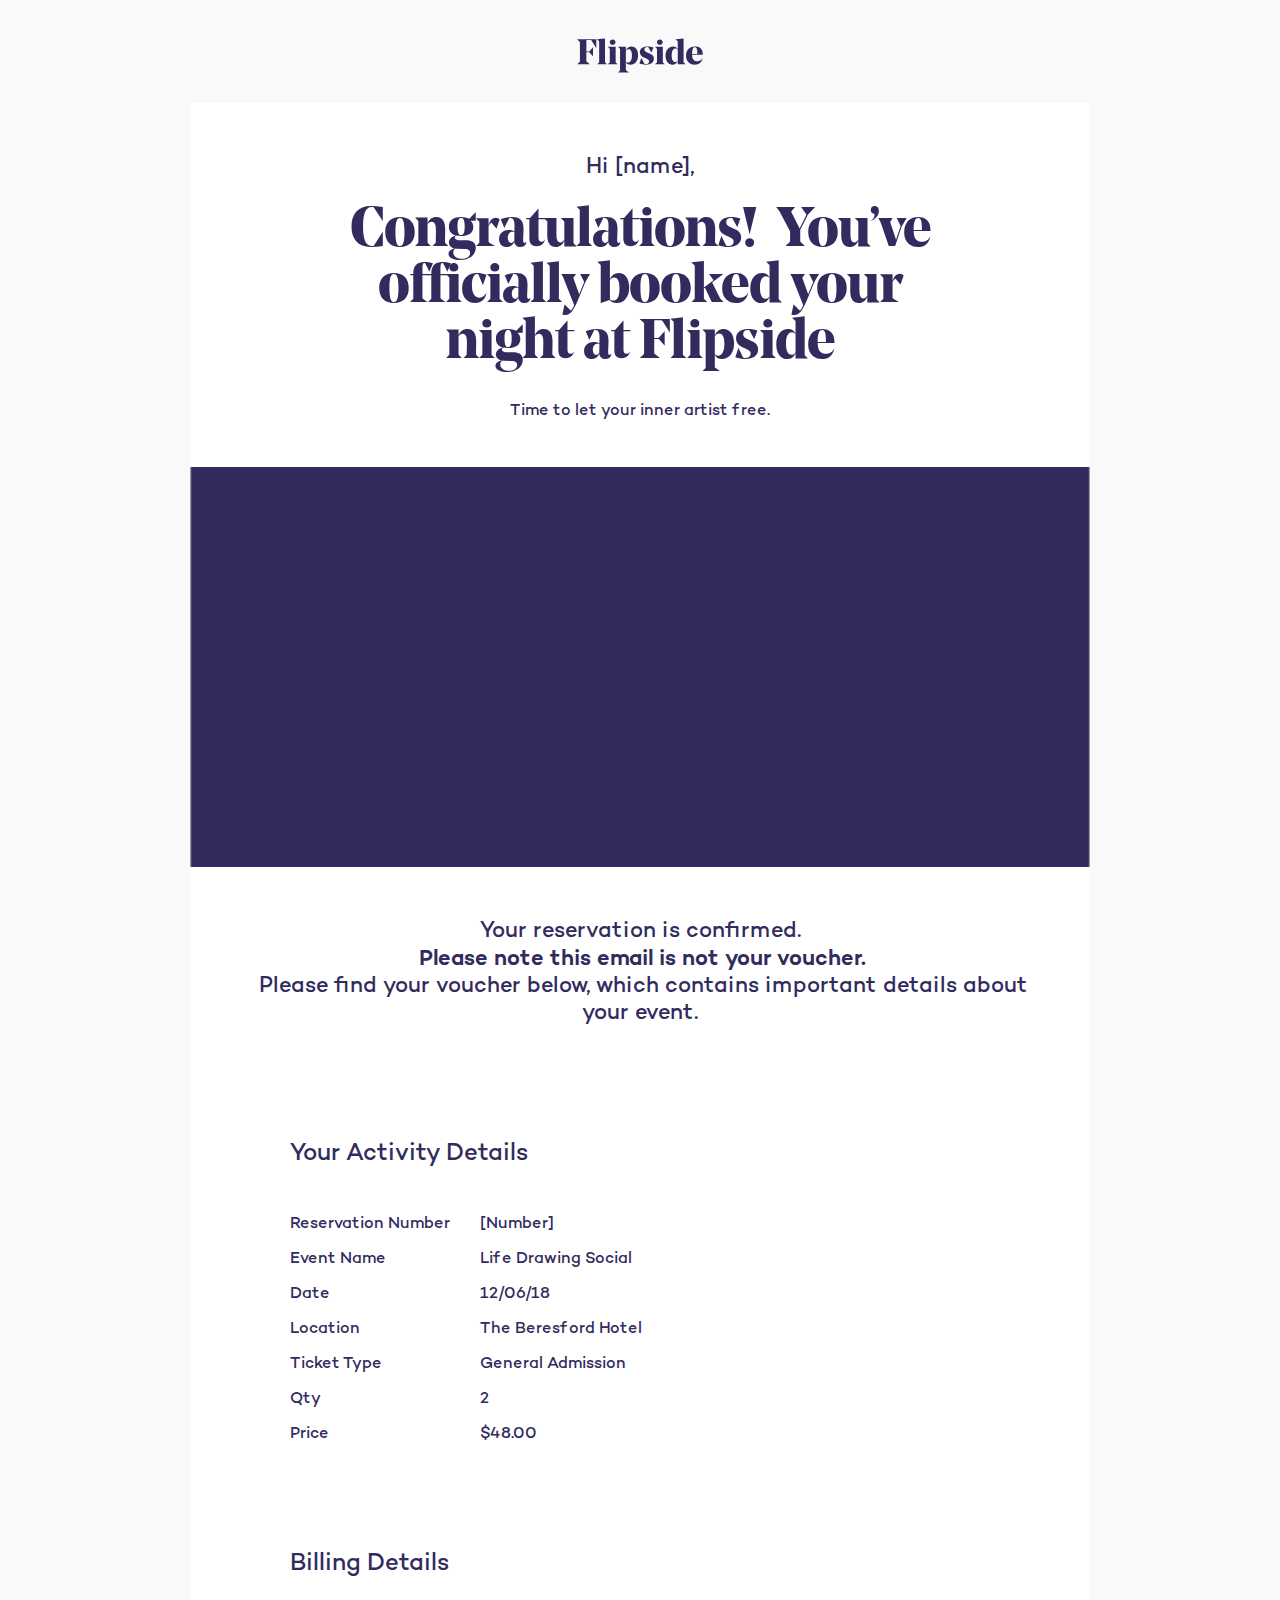
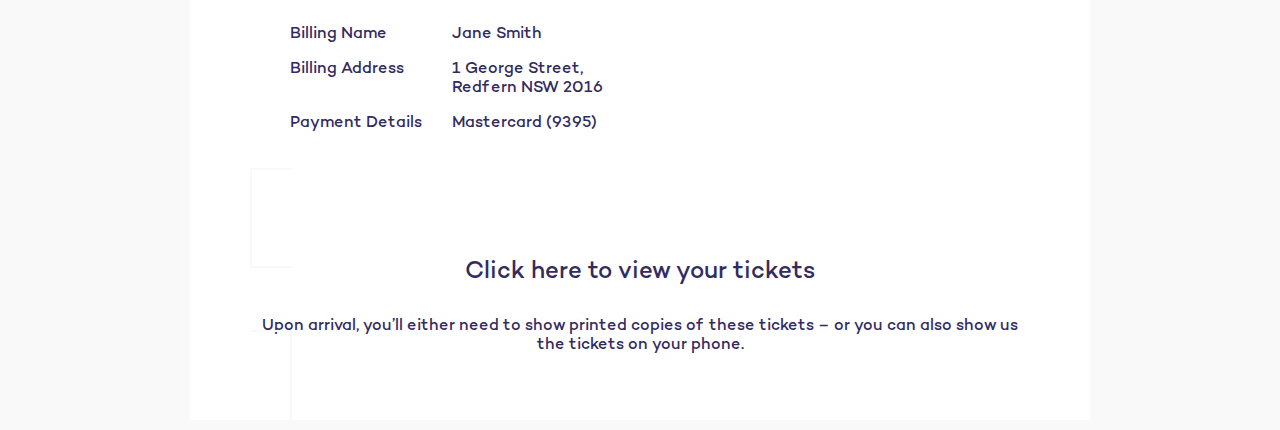
==== transactional-emails/orderconfirmation.html @ 15dc8401 "initial commit" ====
<!DOCTYPE html PUBLIC "-//W3C//DTD XHTML 1.0 Transitional//EN"
"http://www.w3.org/TR/xhtml1/DTD/xhtml1-transitional.dtd">

<html xmlns="http://www.w3.org/1999/xhtml" lang="en" xml:lang="en">
  <head>
    <link rel="stylesheet" type="text/css" href="css/app.css">
    <meta http-equiv="Content-Type" content="text/html; charset=utf-8">
    <meta name="viewport" content="width=device-width">
    <title>Order Confirmation</title>
    <!-- <style> -->
  </head>
  <body>
    <div class="header">
      <img src="img/logo.svg">
    </div>
    <div class="email-body">
      <div class="row">
        <h3 class="text-center">Hi [name],</h3>
        <h1 class="text-center">Congratulations!  You’ve officially booked your night at Flipside</h1>
        <p class="text-center">Time to let your inner artist free.</p>
      </div>
      <div class="hero-image" style="background-image: url('img/placeholder.png');"></div>
      <div class="row">
        <h3 class="text-center">Your reservation is confirmed.<br>  <em>Please note this email is not your voucher.</em><br>  Please find your voucher below, which contains important details about your event.</h2>
      </div>
      <div class="row">
        <h2>Your Activity Details</h2>
        <div class="column-wrapper">
          <div class="column">
            <p>Reservation Number</p>
            <p>Event Name</p>
            <p>Date</p>
            <p>Location</p>
            <p>Ticket Type</p>
            <p>Qty</p>
            <p>Price</p>
          </div>
          <div class="column">
            <p>[Number]</p>
            <p>Life Drawing Social</p>
            <p>12/06/18</p>
            <p>The Beresford Hotel</p>
            <p>General Admission</p>
            <p>2</p>
            <p>$48.00</p>
          </div>
        </div>
      </div>
      <div class="row">
        <h2>Billing Details</h2>
        <div class="column-wrapper">
          <div class="column">
            <p>Billing Name</p>
            <p>Billing Address<br><br></p>
            <p>Payment Details</p>

          </div>
          <div class="column">
            <p>Jane Smith</p>
            <p>1 George Street,<br>Redfern NSW 2016</p>
            <p>Mastercard (9395)</p>
          </div>
        </div>
      </div>
      <div class="row">
        <a class="cta">
          <h2>Click here to view your tickets</h2>
          <p>Upon arrival, you’ll either need to show printed copies of these tickets – or you can also show us the tickets on your phone.</p>
        </a>
      </div>
    </div>
  </body>
</html>
---- transactional-emails/css/app.css ----
@font-face {
  font-family: 'Campton-Medium';
  src: url('../webfonts/35DFAD_1_0.eot');
  src: url('../webfonts/35DFAD_1_0.eot?#iefix') format('embedded-opentype'),
  url('../webfonts/35DFAD_1_0.woff2') format('woff2'),
  url('../webfonts/35DFAD_1_0.woff') format('woff'),
  url('../webfonts/35DFAD_1_0.ttf') format('truetype');
  font-weight: 600;
	font-style: normal;
}

@font-face {
  font-family: 'Campton-SemiBold';
  src: url('../webfonts/35DFAD_2_0.eot');
  src: url('../webfonts/35DFAD_2_0.eot?#iefix') format('embedded-opentype'),
  url('../webfonts/35DFAD_2_0.woff2') format('woff2'),
  url('../webfonts/35DFAD_2_0.woff') format('woff'),
  url('../webfonts/35DFAD_2_0.ttf') format('truetype');
  font-weight: 700;
	font-style: normal;
}

@font-face {
  font-family: 'NoeDisplay-Bold';
  src: url('../webfonts/noedisplaybold.eot'),
  url('../webfonts/noedisplaybold.woff') format('woff');
  font-weight: 800;
	font-style: normal;
}

* {
  box-sizing: border-box;
}

body {
  background-color: #F9F9F9;
  color: #322B5E;
  font-family: 'Campton-Medium', 'Helvetica Neue', Helvetica, sans-serif;
}


h1 {
  font-family: 'NoeDisplay-Bold', 'Campton-Medium', 'Helvetica Neue', Helvetica, sans-serif;
  font-size: 56px;
  letter-spacing: -1px;
  line-height: 1;
  max-width: 600px;
  margin: 0 auto 30px auto;
}

h2 {
  max-width: 700px;
  margin: 30px auto 30px auto;
}

h3 {
  font-size: 22px;
}

em {
  font-style: normal;
  font-family: 'Campton-SemiBold'
}

.header {
  max-width: 900px;
  margin: 0 auto;
  text-align: center;
  padding: 30px 0;
}

.email-body {
  max-width: 900px;
  margin: 0 auto;
  min-height: 100px;
  background-color: white;
}

.row {
  padding: 30px 60px;
}

.hero-image {
  width: 100%;
  height: 400px;
  background-size: cover;
}

.text-center {
  text-align: center;
}

.column-wrapper {
  display: flex;
  padding-left: 40px;
}

.column {
  margin-right: 30px;
}

.cta {
  width: 100%;
  padding: 40px;
  border: 2px solid #F9F9F9;
  text-align: center;
}






/* */
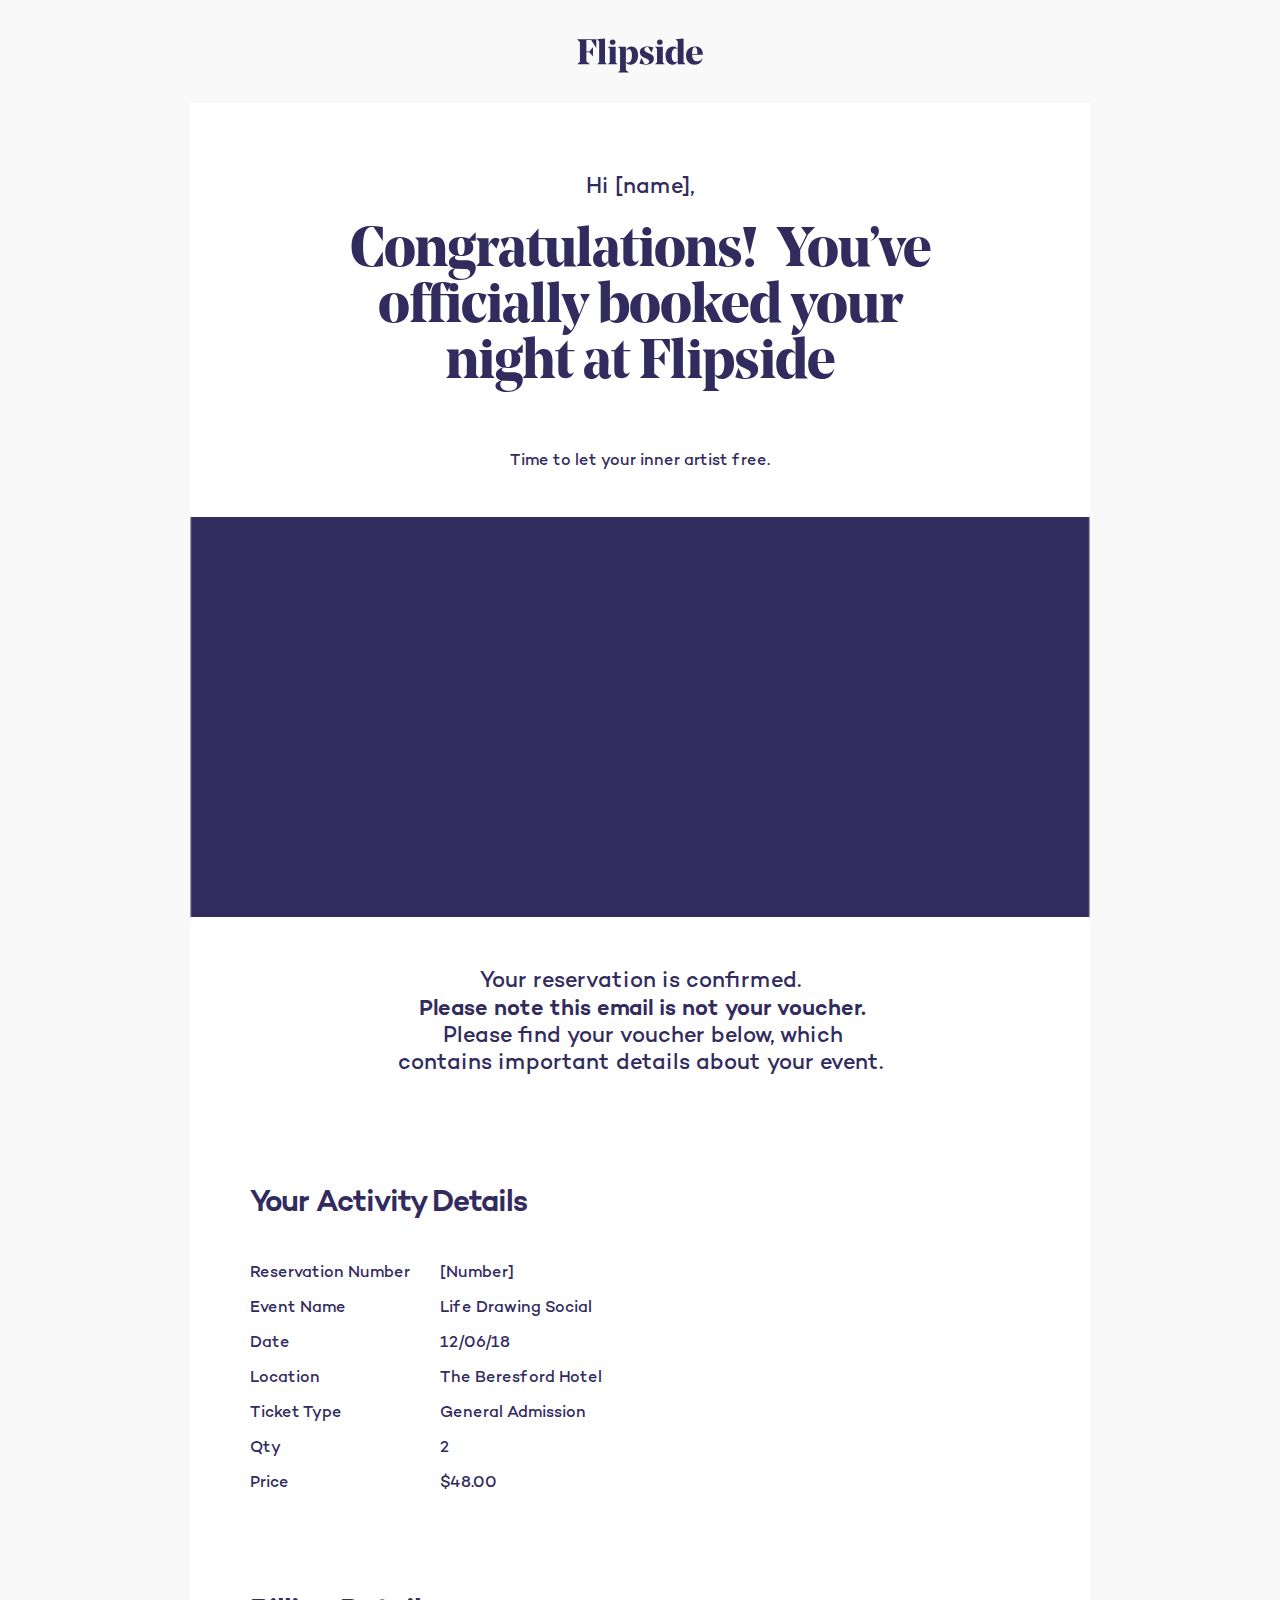
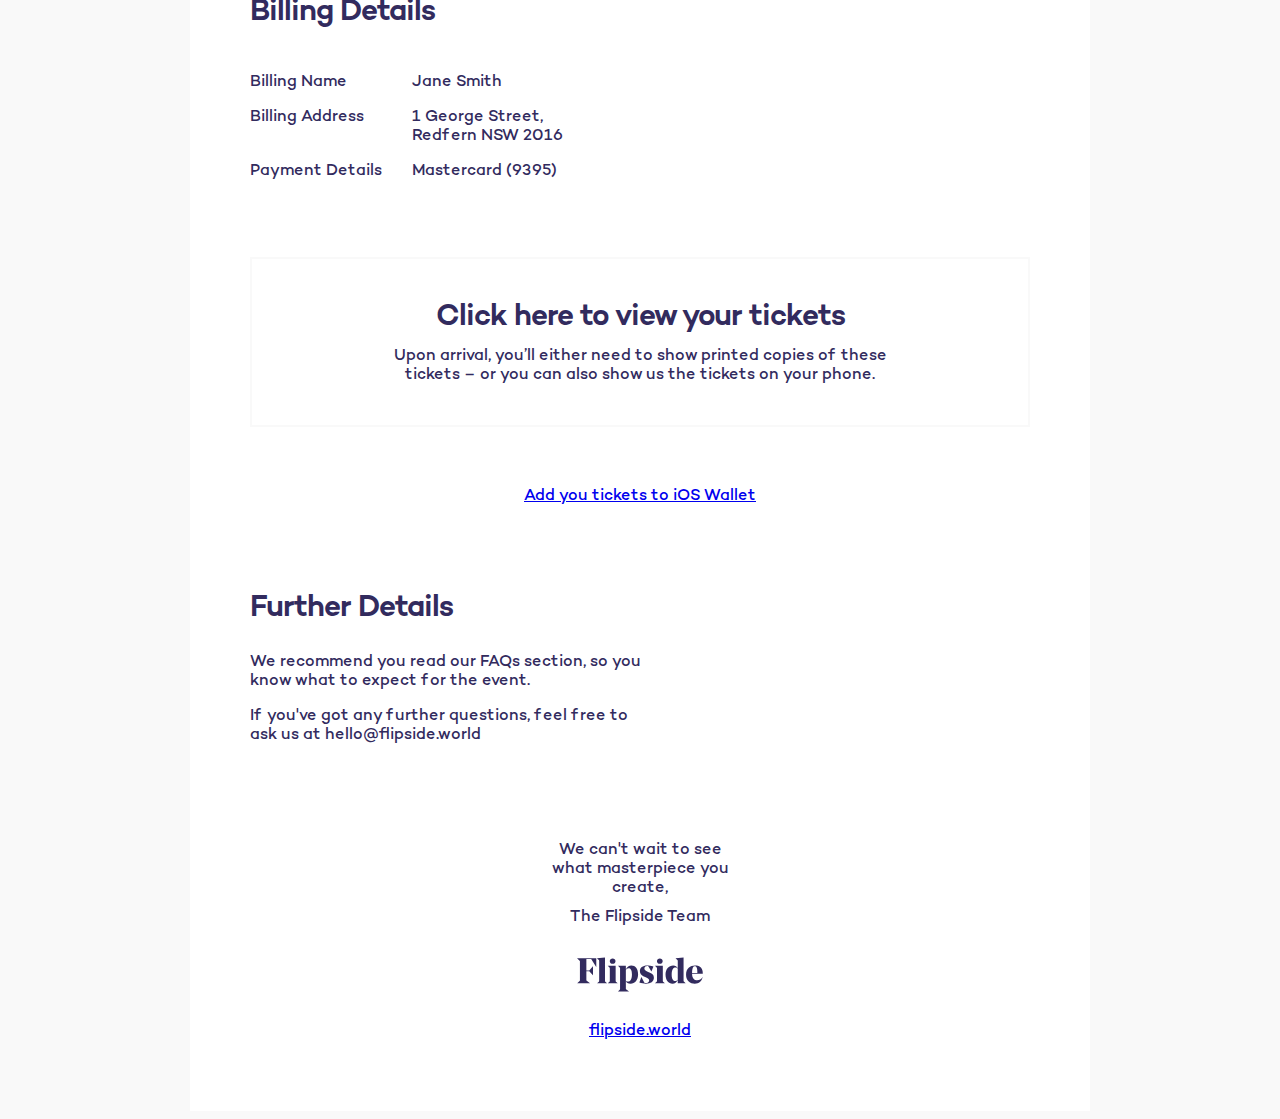
==== commit 454f7db8: "finished emails" ====
--- a/transactional-emails/orderconfirmation.html
+++ b/transactional-emails/orderconfirmation.html
@@ -66,10 +66,24 @@
         </div>
       </div>
       <div class="row">
-        <a class="cta">
+        <div class="cta">
           <h2>Click here to view your tickets</h2>
           <p>Upon arrival, you’ll either need to show printed copies of these tickets – or you can also show us the tickets on your phone.</p>
-        </a>
+        </div>
+      </div>
+      <div class="row text-center">
+        <a href="#">Add you tickets to iOS Wallet</a>
+      </div>
+      <div class="row">
+        <h2>Further Details</h2>
+        <p>We recommend you read our FAQs section, so you know what to expect for the event.</p>
+        <p>If you've got any further questions, feel free to ask us at hello@flipside.world</p>
+      </div>
+      <div class="footer text-center">
+        <p>We can't wait to see what masterpiece you create,</p>
+        <p>The Flipside Team</p>
+        <img src="img/logo.svg">
+        <a href="http://flipside.world">flipside.world</a>
       </div>
     </div>
   </body>
--- a/transactional-emails/css/app.css
+++ b/transactional-emails/css/app.css
@@ -45,16 +45,56 @@
   letter-spacing: -1px;
   line-height: 1;
   max-width: 600px;
-  margin: 0 auto 30px auto;
+  margin: 0 auto 60px auto;
+}
+
+.smaller-heading {
+  font-size: 46px;
+  margin-bottom: 30px;
 }
 
 h2 {
   max-width: 700px;
-  margin: 30px auto 30px auto;
+  font-family: 'Campton-SemiBold';
+  font-size: 30px;
+  letter-spacing: -1px;
+}
+
+h2.text-center {
+  margin-left: auto;
+  margin-right: auto;
 }
 
 h3 {
   font-size: 22px;
+  max-width: 500px;
+}
+
+h3.text-center {
+  margin-left: auto;
+  margin-right: auto;
+}
+
+p {
+  max-width: 400px;
+}
+
+p.text-center {
+  margin-left: auto;
+  margin-right: auto;
+}
+
+.button {
+  padding: 25px 40px;
+  color: white;
+  background-color: #322B5E;
+  text-transform: uppercase;
+  letter-spacing: 1px;
+  text-decoration: none;
+  border-radius: 4px;
+  display: inline-block;
+  margin-left: auto;
+  margin-right: auto;
 }
 
 em {
@@ -70,12 +110,28 @@
 }
 
 .email-body {
+  padding-top: 20px;
   max-width: 900px;
   margin: 0 auto;
   min-height: 100px;
   background-color: white;
 }
 
+.footer {
+  padding-top: 40px;
+  padding-bottom: 70px;
+}
+
+.footer img {
+  display: block;
+  margin: 30px auto;
+}
+
+.footer p {
+  max-width: 200px;
+  margin: 10px auto;
+}
+
 .row {
   padding: 30px 60px;
 }
@@ -92,7 +148,6 @@
 
 .column-wrapper {
   display: flex;
-  padding-left: 40px;
 }
 
 .column {
@@ -106,7 +161,41 @@
   text-align: center;
 }
 
-
+.cta h2 {
+  margin-top: 0;
+  margin-bottom: 10px;
+}
+
+.cta p {
+  margin: 0 auto;
+  max-width: 500px;
+}
+
+@media (max-width: 600px) {
+  h1 {
+    font-size: 36px;
+    line-height: 1.2;
+    margin-bottom: 10px;
+  }
+
+  h2 {
+    font-size: 24px;
+  }
+
+  h3 {
+    font-size: 20px;
+  }
+
+  .smaller-heading {
+    font-size: 28px;
+    line-height: 1.2;
+    letter-spacing: -0.5px;
+  }
+
+  .row {
+    padding: 10px 30px;
+  }
+}
 
 
 
